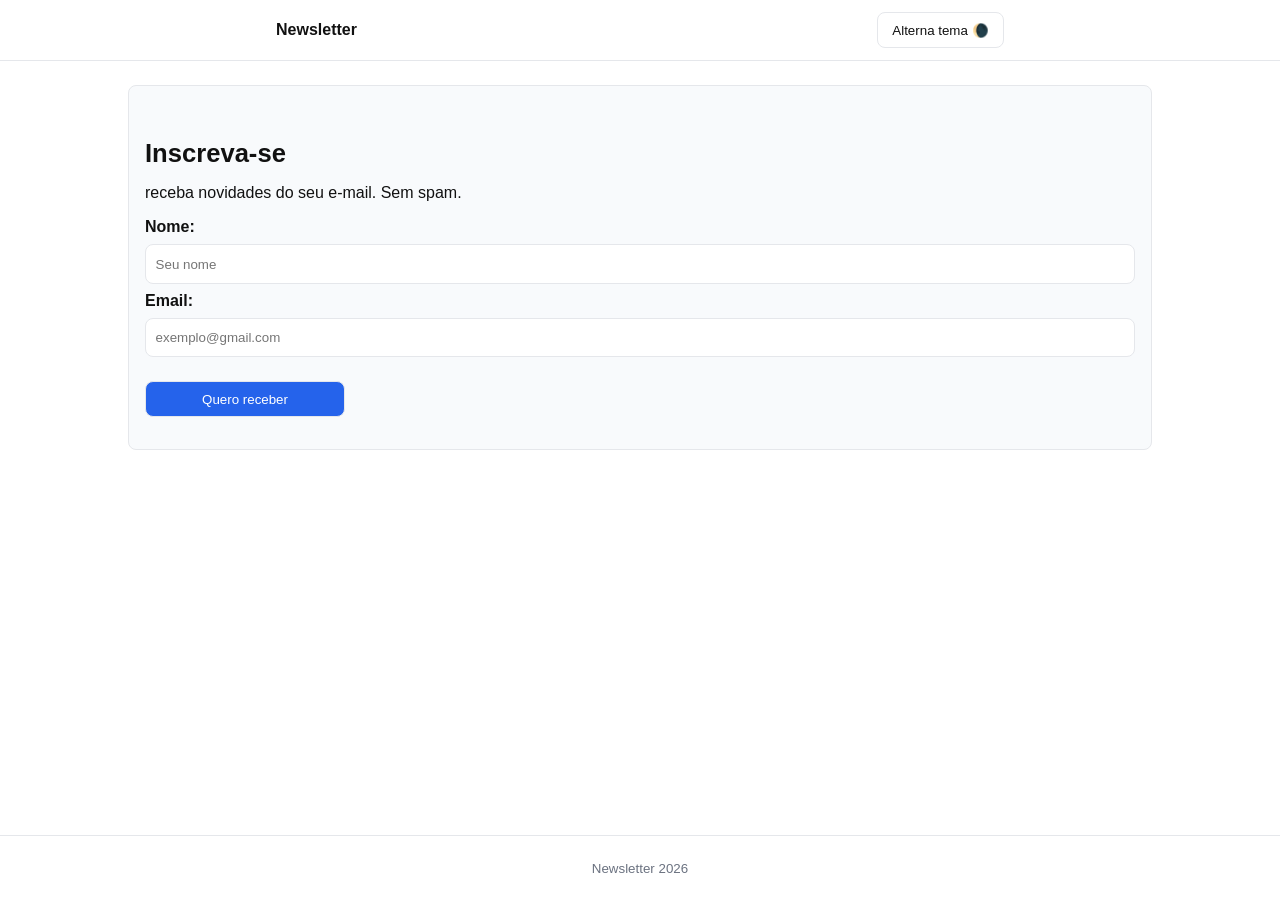
==== index.html @ caae035e "Primeiro commit" ====
<!doctype html>
<html lang="en">
  <head>
    <meta charset="UTF-8" />
    <meta name="viewport" content="width=device-width, initial-scale=1.0" />
    <title>Newsletter</title>
    <link rel="stylesheet" href="styles.css" />
    <script src="app.js" defer></script>
  </head>
  <body>
    <header class="topo">
      <div class="container">
        <strong>Newsletter</strong>
        <button id="btnTema" class="btn">Alterna tema 🌘</button>
      </div>
    </header>
    <main class="container">
      <section class="caixa">
        <h1>Inscreva-se</h1>
        <p>receba novidades do seu e-mail. Sem spam.</p>

        <form action="">
          <label for="Nome">Nome:</label>
          <input type="text" name="nome" id="nome" placeholder="Seu nome" />

          <label for="email">Email:</label>
          <input
            type="text"
            name="email"
            id="email"
            placeholder="exemplo@gmail.com"
          />

          <button type="submit" class="btn primario">Quero receber</button>
        </form>
      </section>
    </main>

    <footer class="rodape">
      <div class="container">
        <small>Newsletter <span id="ano"></span></small>
      </div>
    </footer>
  </body>
</html>
---- styles.css ----
/* Tema claro / escuro */
:root{
    --bg:#fff;
    --texto:#111;
    --borda:#e5e7eb;
    --caixa:#f8fafc;
    --acao:#2563eb;
}

[data-tema="escuro"]{
    --bg:#0b1220;
    --texto:#e5e7eb;
    --borda:#1f2937;
    --caixa:#111827;
    --acao:#38bdf8;
}

/* Estilos padrão */
*{
    box-sizing: border-box;
}

html, body{
    height: 100%;
}

body{
    margin: 0;
    font-family: Arial;
    min-height: 100vh;
    display: flex;
    flex-direction: column;
    background-color: var(--bg);
    color: var(--texto);
}

.topo{
    border-bottom: 1px solid var(--borda);
}

.topo .container{
    display: flex;
    align-items: center;
    justify-content: space-around;
    padding: .75rem 1rem;
}

.caixa{
    border: 1px solid var(--borda);
    background-color: var(--caixa);
    border-radius: .5rem;
    padding: 2rem 1rem;
    max-width: 80%;
    margin: 1.5rem auto;
}

h1{
    margin-bottom: .5rem;
    font-size: 1.6rem;
}

p{
    margin: 1rem 0;
}

form{
    display: grid;
    gap: .5rem;
}

label{
    font-weight: 600;
}

input{
    padding: .7rem .6rem;
    border: 1px solid var(--borda);
    border-radius: .5rem;
    background-color: var(--bg);
    color: var(--texto);
}

.btn{
    padding: .6rem .9rem;
    border: 1px solid var(--borda);
    background-color: var(--bg);
    color: var(--texto);
    border-radius: .5rem;
    cursor: pointer;
    max-width: 200px;
}

.btn.primario{
    margin-top: 1rem;
    background-color: var(--acao);
    color: #fff;
}

.rodape{
    border-top: 1px solid var(--borda);
    height: 65px;
    display: flex;
    align-items: center;
    justify-content: center;
    color: #6b7280;
    margin-top: auto;
}
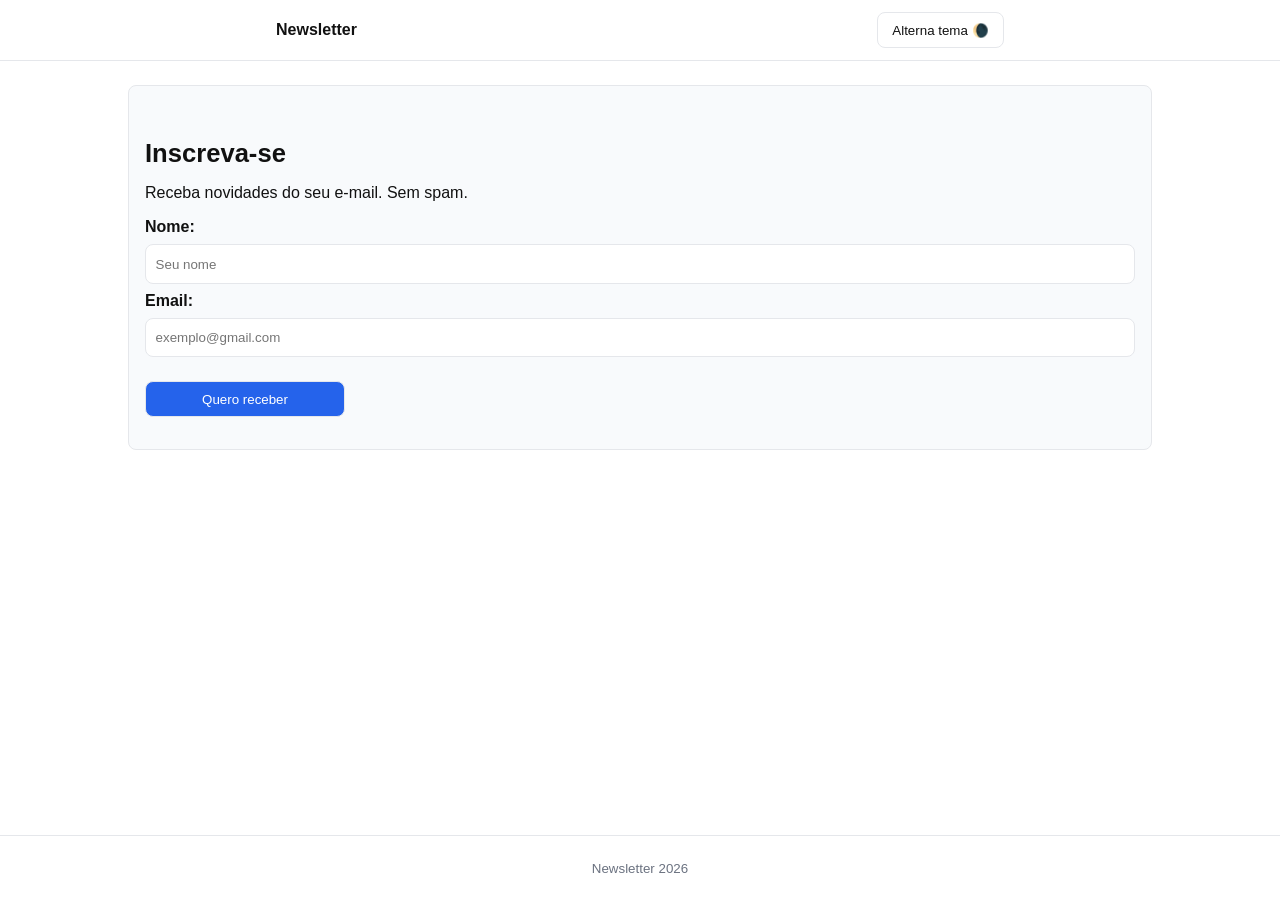
==== commit f59cbb5c: "Correct capitalization in subscription message" ====
--- a/index.html
+++ b/index.html
@@ -17,7 +17,7 @@
     <main class="container">
       <section class="caixa">
         <h1>Inscreva-se</h1>
-        <p>receba novidades do seu e-mail. Sem spam.</p>
+        <p>Receba novidades do seu e-mail. Sem spam.</p>
 
         <form action="">
           <label for="Nome">Nome:</label>
